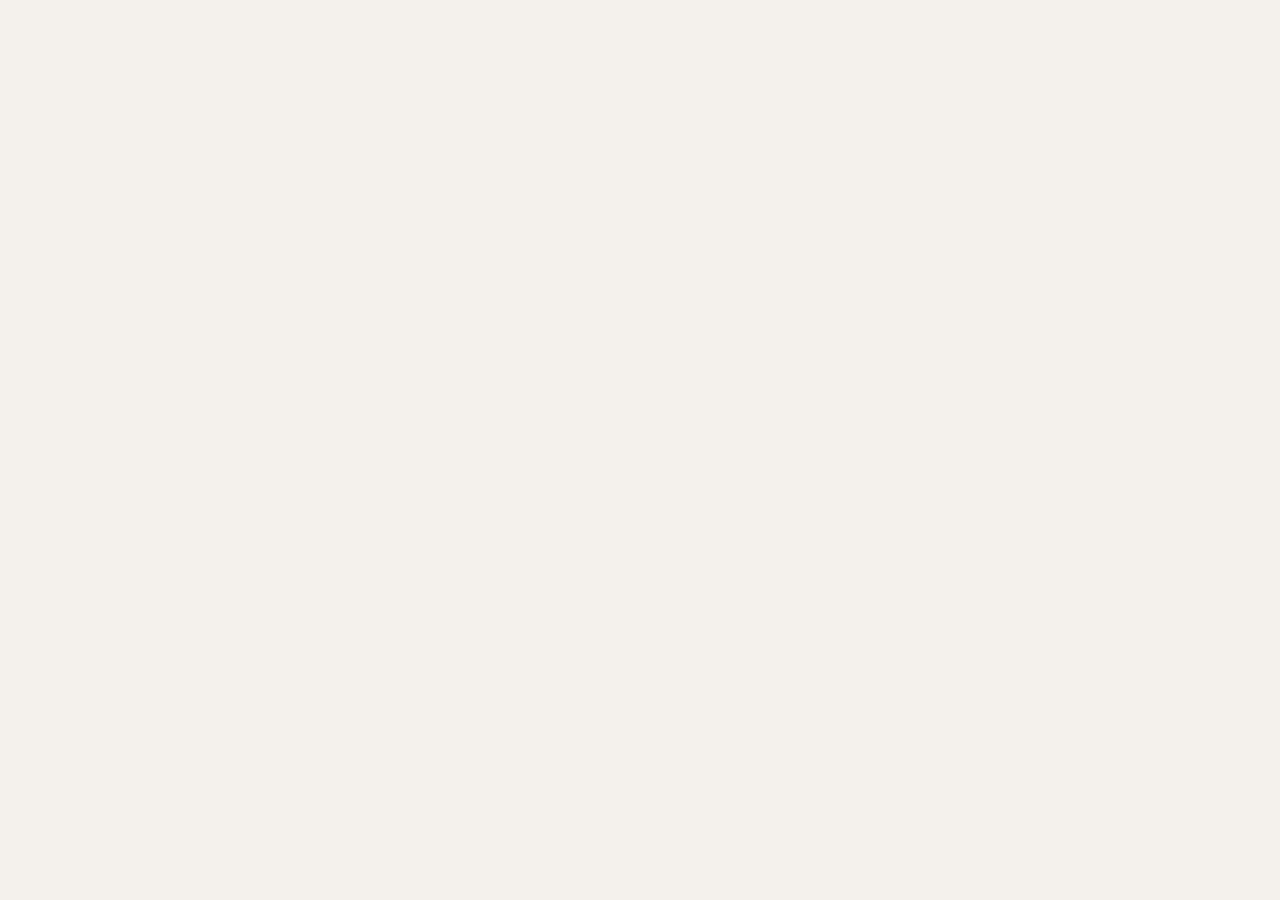
==== app/index.html @ 0d2837e5 "Add files via upload" ====
<!doctype html>
<html lang="en">
<head>
<meta charset="utf-8">
<meta name="viewport" content="width=device-width, initial-scale=1, viewport-fit=cover">
<meta name="theme-color" content="#F39200">
<title>Fleet Driver</title>
<link rel="manifest" href="manifest.webmanifest">
<link rel="icon" href="icons/icon.svg" type="image/svg+xml">
<link rel="apple-touch-icon" href="icons/icon-192.png">
<link rel="stylesheet" href="app.css">
</head>
<body>

<!-- Sign in -->
<section id="screen-login" class="screen" hidden>
  <div class="login-top">
    <img src="icons/icon.svg" alt="Fleet Communications logo" width="120" height="120">
    <h1>Fleet Driver</h1>
    <p id="demo-note" class="muted" hidden>Demo mode: any username, PIN 123456. Nothing is sent.</p>
  </div>
  <form id="login-form" class="stack" autocomplete="on" novalidate>
    <label for="login-user">Username</label>
    <input id="login-user" name="username" autocapitalize="none" autocomplete="username" required>
    <label for="login-pin">PIN</label>
    <input id="login-pin" name="pin" type="password" inputmode="numeric" pattern="[0-9]*" maxlength="6" autocomplete="current-password" required>
    <p id="login-error" class="error" role="alert" hidden></p>
    <button id="login-btn" class="btn primary" type="submit">Sign in</button>
  </form>
  <p class="muted center">Forgot your PIN? Ask the control room.</p>
</section>

<!-- Home -->
<section id="screen-home" class="screen" hidden>
  <header class="bar">
    <img src="icons/icon.svg" alt="" width="48" height="48">
    <div class="grow">
      <p id="home-name" class="bar-title"></p>
      <p class="bar-sub">Truck <span id="home-fleet"></span> · <button id="change-truck" class="link" type="button">change</button></p>
    </div>
  </header>
  <main class="content stack">
    <button class="btn primary big" type="button" data-stage="loading">
      <svg viewBox="0 0 24 24" aria-hidden="true"><path d="M12 3v12M7 10l5 5 5-5M4 21h16"/></svg>Loading documents
    </button>
    <button class="btn outline big" type="button" data-stage="offloading">
      <svg viewBox="0 0 24 24" aria-hidden="true"><path d="M12 21V9M7 14l5-5 5 5M4 3h16"/></svg>Offloading documents
    </button>

    <div id="sync-card" class="card">
      <p id="sync-text" class="card-title"></p>
      <p id="sync-sub" class="muted"></p>
      <button id="sync-now" class="btn small outline" type="button" hidden>Send now</button>
    </div>

    <div class="card">
      <p class="label">WORK DATA THIS MONTH</p>
      <p id="data-used" class="card-title"></p>
      <p id="data-note" class="muted"></p>
    </div>

    <div>
      <p class="label">RECENT LOADS</p>
      <ul id="recent" class="list"></ul>
      <p id="recent-empty" class="muted">Nothing sent yet.</p>
    </div>
    <button id="logout" class="link center" type="button">Sign out</button>
  </main>
</section>

<!-- Capture checklist -->
<section id="screen-capture" class="screen" hidden>
  <header class="bar">
    <button id="capture-back" class="icon-btn" type="button" aria-label="Back">
      <svg viewBox="0 0 24 24" aria-hidden="true"><path d="M15 18l-6-6 6-6"/></svg>
    </button>
    <div class="grow">
      <p id="capture-title" class="bar-title"></p>
      <p class="bar-sub">Truck <span id="capture-fleet"></span></p>
    </div>
  </header>
  <main class="content stack">
    <label for="pod-no">POD / manual number</label>
    <input id="pod-no" inputmode="text" autocapitalize="characters" autocomplete="off" required>
    <p class="muted">All 3 photos are needed before you can send.</p>
    <div id="slots" class="stack"></div>
    <div id="odo-wrap" class="stack" hidden>
      <label for="odo">Odometer reading (km)</label>
      <input id="odo" type="number" inputmode="numeric" min="1" max="4999999">
    </div>
    <p id="capture-error" class="error" role="alert" hidden></p>
  </main>
  <footer class="footer">
    <button id="send-btn" class="btn primary" type="button" disabled>Send</button>
  </footer>
  <input id="camera-input" type="file" accept="image/*" capture="environment" hidden>
</section>

<!-- Photo check -->
<section id="screen-check" class="screen" hidden>
  <div id="check-banner" class="banner"><p id="check-title"></p></div>
  <main class="content stack">
    <img id="check-img" class="check-img" alt="The photo you just took">
    <ul id="check-reasons" class="tips"></ul>
    <p id="check-score" class="muted small-text"></p>
  </main>
  <footer class="footer stack">
    <button id="check-use" class="btn primary" type="button">Use this photo</button>
    <button id="check-retake" class="btn primary" type="button">Retake photo</button>
    <button id="check-flag" class="btn outline" type="button" hidden>Send anyway (controller will check)</button>
  </footer>
</section>

<!-- Load detail -->
<section id="screen-detail" class="screen" hidden>
  <header class="bar">
    <button id="detail-back" class="icon-btn" type="button" aria-label="Back">
      <svg viewBox="0 0 24 24" aria-hidden="true"><path d="M15 18l-6-6 6-6"/></svg>
    </button>
    <div class="grow">
      <p id="detail-title" class="bar-title"></p>
      <p id="detail-sub" class="bar-sub"></p>
    </div>
  </header>
  <main class="content stack">
    <div id="detail-photos" class="thumbs"></div>
    <p id="detail-note" class="muted"></p>
  </main>
  <footer class="footer">
    <button id="detail-share" class="btn outline" type="button">Share to WhatsApp</button>
  </footer>
</section>

<div id="toast" class="toast" role="status" hidden></div>

<script src="config.js"></script>
<script src="app.js"></script>
</body>
</html>
---- app/app.css ----
:root {
  --orange: #F39200;
  --ink: #1A1A1A;
  --muted: #5C5550;
  --ground: #F4F1EC;
  --line: #E4DED4;
  --ok: #1F6F43;
  --bad: #B42318;
  --white: #FFFFFF;
}
* { box-sizing: border-box; }
html, body { margin: 0; height: 100%; }
body {
  background: var(--ground);
  color: var(--ink);
  font-family: Roboto, "Segoe UI", Arial, sans-serif;
  font-size: 17px;
  -webkit-tap-highlight-color: transparent;
}
[hidden] { display: none !important; }
p { margin: 0; }
h1 { margin: 0; font-size: 28px; }

.screen { min-height: 100%; display: flex; flex-direction: column; max-width: 560px; margin: 0 auto; background: var(--ground); }
.content { flex: 1; padding: 18px; }
.stack { display: flex; flex-direction: column; gap: 12px; }
.grow { flex: 1; min-width: 0; }
.center { text-align: center; align-self: center; }
.muted { color: var(--muted); font-size: 15px; font-weight: 600; }
.small-text { font-size: 13px; }
.label { font-size: 13px; font-weight: 800; letter-spacing: 1.2px; color: var(--muted); margin-bottom: 6px; }
.error { color: var(--bad); font-weight: 700; }

label { font-weight: 800; }
input {
  width: 100%; min-height: 52px; padding: 10px 14px;
  border: 2px solid var(--line); border-radius: 12px; background: var(--white);
  font-size: 20px; font-weight: 700; color: var(--ink);
}
input:focus { outline: none; border-color: var(--ink); }

.btn {
  display: flex; align-items: center; justify-content: center; gap: 12px;
  min-height: 56px; padding: 12px 18px; border-radius: 14px; border: 0;
  font: inherit; font-size: 19px; font-weight: 800; color: var(--ink); cursor: pointer;
}
.btn svg { width: 30px; height: 30px; fill: none; stroke: currentColor; stroke-width: 2.2; stroke-linecap: round; stroke-linejoin: round; }
.btn.primary { background: var(--orange); }
.btn.outline { background: var(--white); border: 3px solid var(--ink); }
.btn.big { justify-content: flex-start; min-height: 76px; font-size: 21px; }
.btn.small { min-height: 44px; font-size: 16px; margin-top: 8px; }
.btn:disabled { background: var(--line); color: var(--muted); border-color: var(--line); cursor: default; }
.link { background: none; border: 0; padding: 10px; font: inherit; font-weight: 700; color: var(--ink); text-decoration: underline; min-height: 44px; cursor: pointer; }
.bar-sub .link { padding: 0 4px; min-height: 0; }
.icon-btn { width: 48px; height: 48px; border: 0; background: none; display: flex; align-items: center; justify-content: center; cursor: pointer; }
.icon-btn svg { width: 28px; height: 28px; fill: none; stroke: var(--ink); stroke-width: 2.4; stroke-linecap: round; stroke-linejoin: round; }

.bar { display: flex; align-items: center; gap: 12px; padding: 14px 16px; background: var(--white); border-bottom: 4px solid var(--orange); }
.bar-title { font-size: 20px; font-weight: 800; overflow: hidden; text-overflow: ellipsis; white-space: nowrap; }
.bar-sub { font-size: 15px; font-weight: 700; color: var(--muted); }

.card { background: var(--white); border-radius: 16px; padding: 16px; }
.card-title { font-size: 19px; font-weight: 800; }

.list { list-style: none; margin: 0; padding: 0; display: flex; flex-direction: column; gap: 8px; }
.list button {
  width: 100%; display: flex; justify-content: space-between; align-items: center; gap: 10px;
  min-height: 56px; padding: 10px 14px; border: 0; border-radius: 12px; background: var(--white);
  font: inherit; font-weight: 700; color: var(--ink); text-align: left; cursor: pointer;
}
.pill { font-size: 13px; font-weight: 800; padding: 4px 10px; border-radius: 999px; white-space: nowrap; }
.pill.sent { background: #DCEFE3; color: var(--ok); }
.pill.wait { background: #FFE9C7; color: #7A4A00; }

.slot { background: var(--white); border-radius: 16px; padding: 14px; display: flex; flex-direction: column; gap: 10px; border: 3px solid transparent; }
.slot.next { border-color: var(--orange); }
.slot-row { display: flex; align-items: center; gap: 14px; }
.slot-thumb { width: 64px; height: 76px; border-radius: 8px; background: var(--line); object-fit: cover; flex: none; }
.slot-thumb.empty { border: 2px dashed var(--muted); background: transparent; }
.slot-title { font-size: 18px; font-weight: 800; }
.slot-state { font-size: 14px; font-weight: 700; color: var(--muted); }
.slot-state.ok { color: var(--ok); }
.slot-state.flag { color: #7A4A00; }

.footer { padding: 14px 18px 22px; background: var(--white); position: sticky; bottom: 0; }
.footer .btn, .slot .btn { width: 100%; }

.login-top { padding: 40px 18px 18px; display: flex; flex-direction: column; align-items: center; gap: 10px; text-align: center; }
#login-form { padding: 0 18px 18px; }

.banner { padding: 20px 18px; color: var(--white); font-size: 22px; font-weight: 800; }
.banner.ok { background: var(--ok); }
.banner.bad { background: var(--bad); }
.check-img { width: 100%; max-height: 52vh; object-fit: contain; background: #2E2E2E; border-radius: 14px; }
.tips { margin: 0; padding-left: 22px; display: flex; flex-direction: column; gap: 6px; font-weight: 700; }

.thumbs { display: grid; grid-template-columns: repeat(3, minmax(0, 1fr)); gap: 8px; }
.thumbs img { width: 100%; aspect-ratio: 3 / 4; object-fit: cover; border-radius: 10px; background: var(--line); }

.toast { position: fixed; left: 16px; right: 16px; bottom: 96px; max-width: 520px; margin: 0 auto; background: var(--ink); color: var(--white); padding: 14px 16px; border-radius: 12px; font-weight: 700; z-index: 10; }
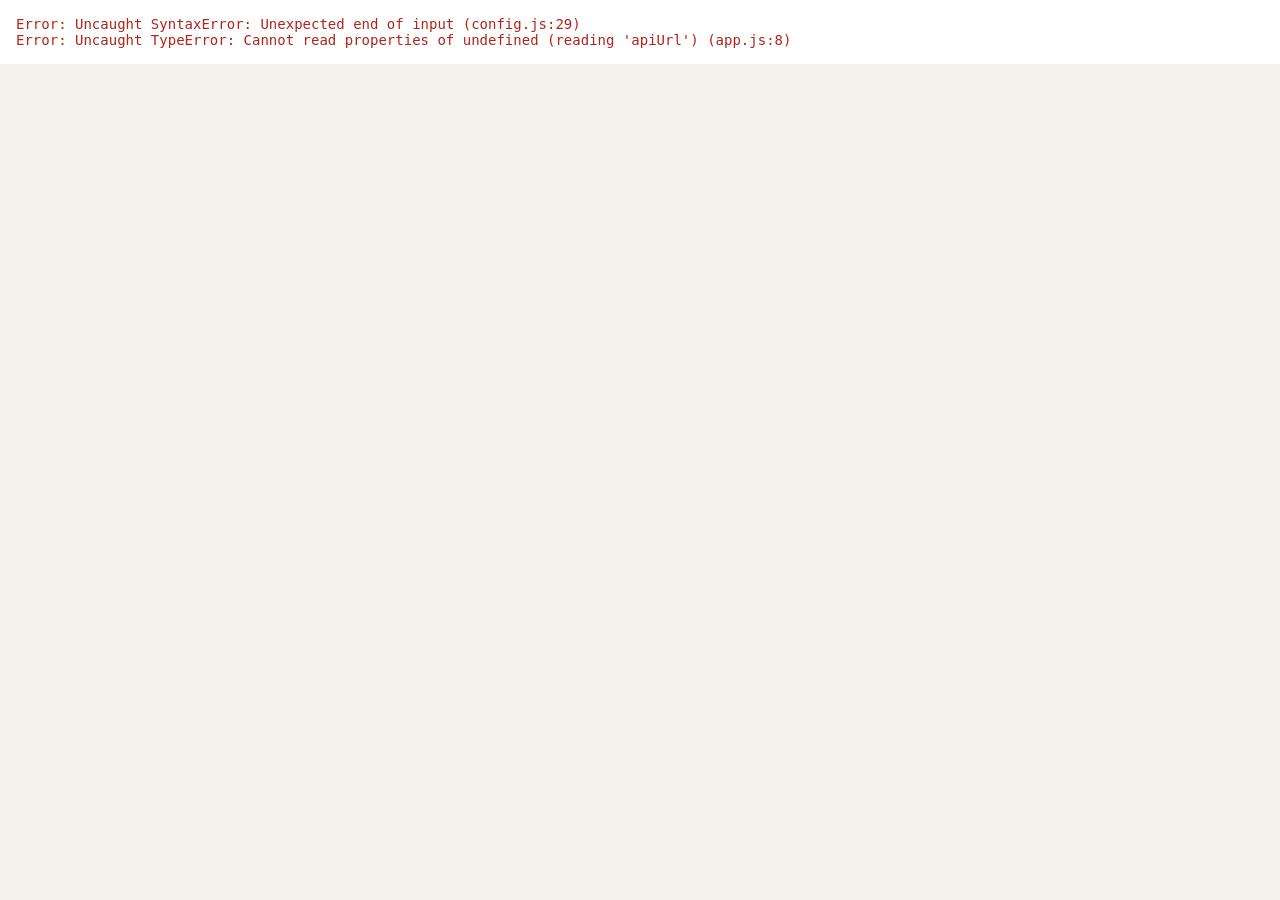
==== commit 5d10244a: "Add files via upload" ====
--- a/app/index.html
+++ b/app/index.html
@@ -133,6 +133,27 @@
 
 <div id="toast" class="toast" role="status" hidden></div>
 
+<script>
+/* Safety net: if the app cannot start on this phone, show why instead of a blank page. */
+(function () {
+  function say(msg) {
+    var d = document.getElementById('start-problem');
+    if (!d) {
+      d = document.createElement('pre');
+      d.id = 'start-problem';
+      d.style.cssText = 'white-space:pre-wrap;word-break:break-word;margin:0;padding:16px;font:14px monospace;color:#B42318;background:#fff';
+      document.body.insertBefore(d, document.body.firstChild);
+    }
+    d.textContent += msg + '\n';
+  }
+  window.onerror = function (m, src, line, col) { say('Error: ' + m + ' (' + String(src).split('/').pop() + ':' + line + ')'); };
+  setTimeout(function () {
+    var shown = false, s = document.querySelectorAll('.screen');
+    for (var i = 0; i < s.length; i++) if (!s[i].hidden) shown = true;
+    if (!shown) say('The app did not start.\n' + navigator.userAgent);
+  }, 4000);
+})();
+</script>
 <script src="config.js"></script>
 <script src="app.js"></script>
 </body>
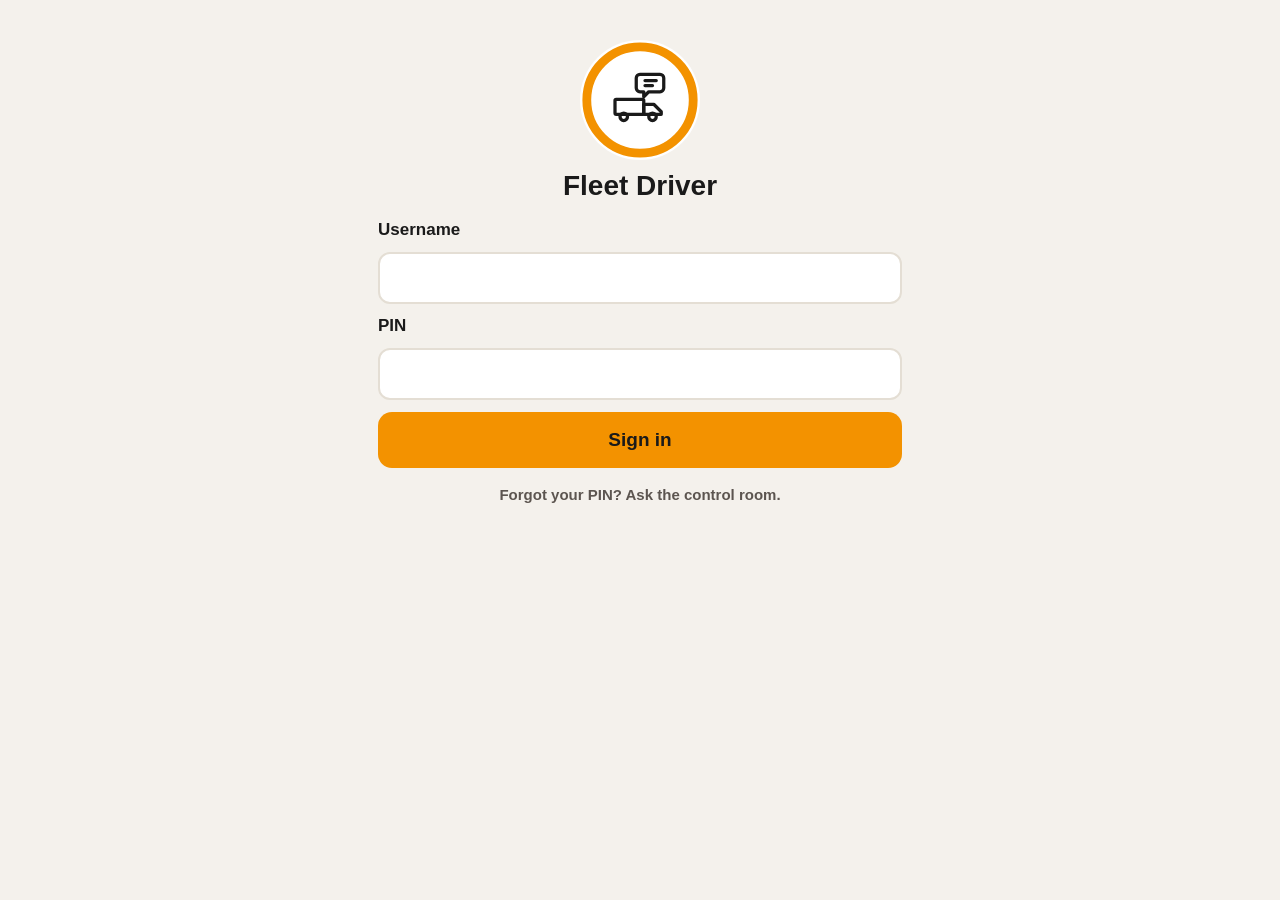
==== commit ad878e7c: "Add files via upload" ====
--- a/app/index.html
+++ b/app/index.html
@@ -47,6 +47,12 @@
       <svg viewBox="0 0 24 24" aria-hidden="true"><path d="M12 21V9M7 14l5-5 5 5M4 3h16"/></svg>Offloading documents
     </button>
 
+    <div id="fix-card" class="card fix" hidden>
+      <p class="card-title">Please fix these loads</p>
+      <p class="muted">The control room could not accept something. Tap Fix now and retake what is asked.</p>
+      <ul id="fix-list" class="list"></ul>
+    </div>
+
     <div id="sync-card" class="card">
       <p id="sync-text" class="card-title"></p>
       <p id="sync-sub" class="muted"></p>
@@ -80,9 +86,13 @@
     </div>
   </header>
   <main class="content stack">
+    <div id="fix-note" class="card fix" hidden>
+      <p class="label">THE CONTROL ROOM SAYS</p>
+      <p id="fix-note-text" class="card-title"></p>
+    </div>
     <label for="pod-no">POD / manual number</label>
     <input id="pod-no" inputmode="text" autocapitalize="characters" autocomplete="off" required>
-    <p class="muted">All 3 photos are needed before you can send.</p>
+    <p id="capture-hint" class="muted">All 3 photos are needed before you can send.</p>
     <div id="slots" class="stack"></div>
     <div id="odo-wrap" class="stack" hidden>
       <label for="odo">Odometer reading (km)</label>
--- a/app/app.css
+++ b/app/app.css
@@ -98,3 +98,10 @@
 .thumbs img { width: 100%; aspect-ratio: 3 / 4; object-fit: cover; border-radius: 10px; background: var(--line); }
 
 .toast { position: fixed; left: 16px; right: 16px; bottom: 96px; max-width: 520px; margin: 0 auto; background: var(--ink); color: var(--white); padding: 14px 16px; border-radius: 12px; font-weight: 700; z-index: 10; }
+
+.card.fix { border-left: 6px solid var(--bad); background: #FFF4F2; }
+.fix .list button { background: var(--white); border: 2px solid var(--bad); }
+.fix-note-small { font-size: 14px; font-weight: 600; color: var(--bad); display: block; margin-top: 2px; }
+.pill.fixme { background: #FDE3E0; color: var(--bad); }
+.pill.review { background: #E1EAF7; color: #234E8C; }
+input[readonly] { background: var(--line); color: var(--muted); }
